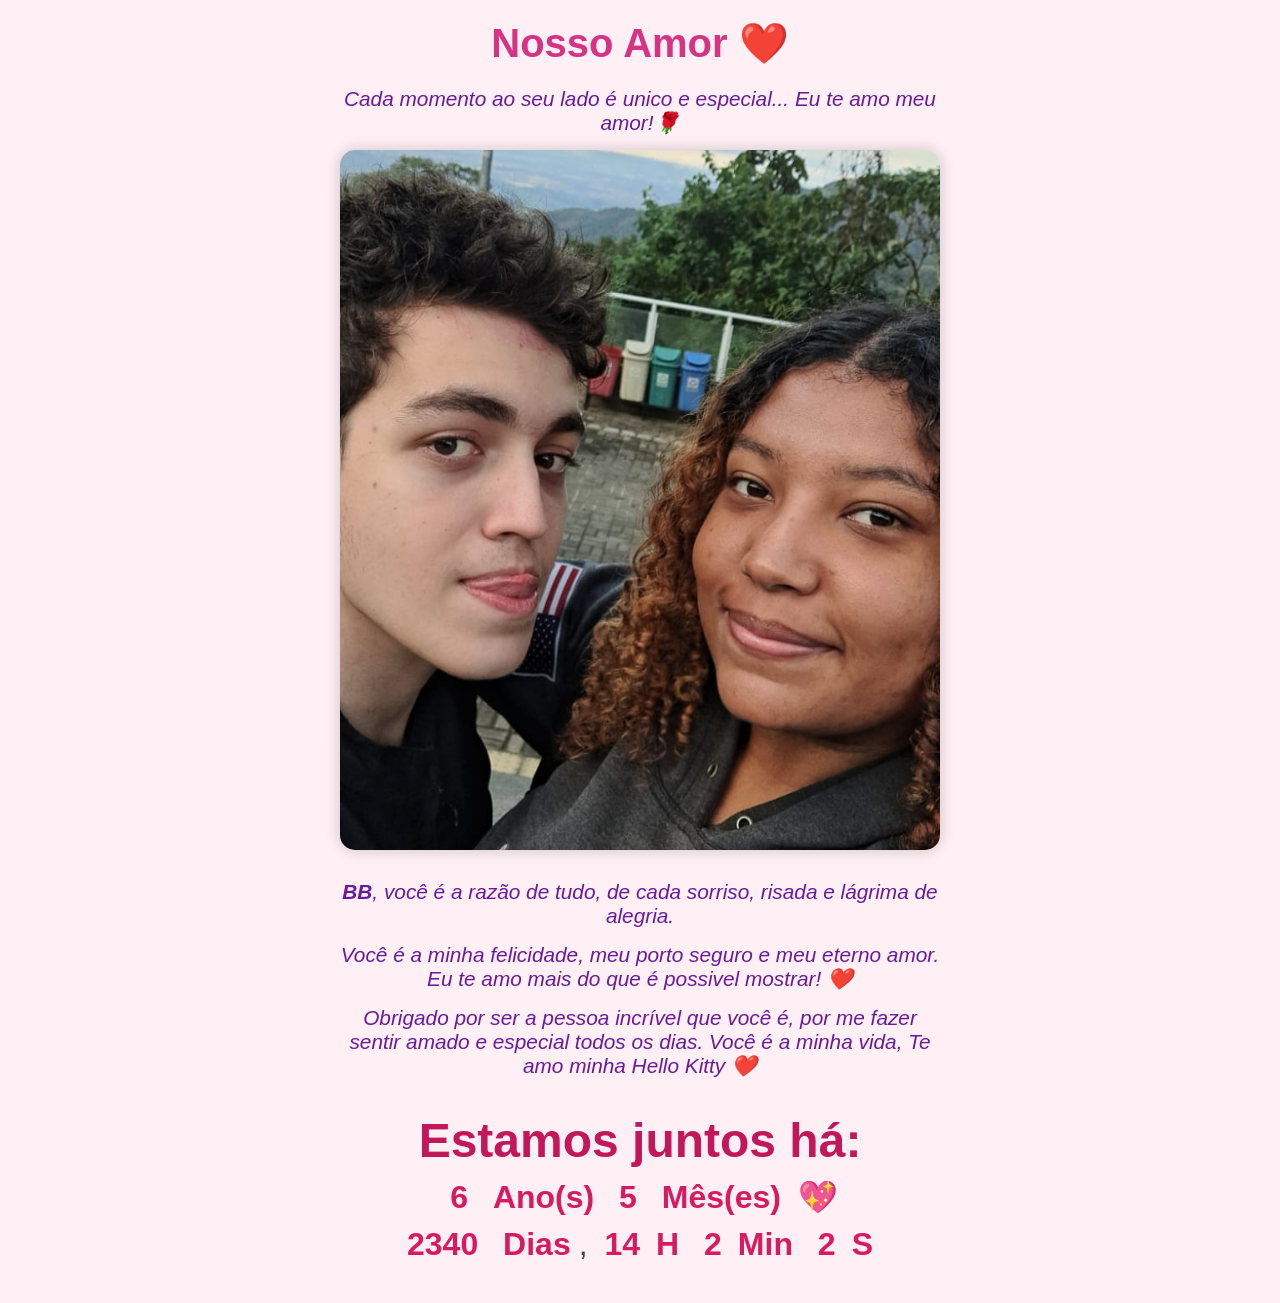
==== index.html @ 705b9871 "Update index.html" ====
<!DOCTYPE html>
<html lang="pt-BR">
<head>
  <meta charset="UTF-8" />
  <meta name="viewport" content="width=device-width, initial-scale=1.0"/>
  <title>RelationTimer ❤️</title>
  <link rel="stylesheet" href="style.css" />
</head>
<body>
    <h1>Nosso Amor ❤️</h1>
  
    <p class="mensagem">
      Cada momento ao seu lado é unico e especial... Eu te amo meu amor!🌹
    </p>
  
    <!-- Carrossel -->
    <div class="carousel">
      <div class="carousel-inner">
        <img src="amgs/bb1.jpeg" class="slide" />
        <img src="amgs/bb2.jpeg" class="slide" />
        <img src="amgs/bb3.jpeg" class="slide" />
        <img src="amgs/bb4.jpeg" class="slide" />
        <img src="amgs/bb5.jpeg" class="slide" />
        <img src="amgs/bb6.jpeg" class="slide" />
        <img src="amgs/bb7.jpeg" class="slide" />
        <img src="amgs/bb8.jpeg" class="slide" />
        <img src="amgs/bb9.jpeg" class="slide" />
        <img src="amgs/bb10.jpeg" class="slide" />
        <img src="amgs/bb11.jpeg" class="slide" />
        <img src="amgs/bb12.jpeg" class="slide" />
        <img src="amgs/bb13.jpeg" class="slide" />
        <img src="amgs/bb14.jpeg" class="slide" />
        <img src="amgs/bb15.jpeg" class="slide" />
        <img src="amgs/bb16.jpeg" class="slide" />
        <img src="amgs/bb17.jpeg" class="slide" />
        <img src="amgs/bb18.jpeg" class="slide" />
      </div>
    </div>

    <p class="mensagem">
      <strong>BB</strong>, você é a razão de tudo, de cada sorriso, risada e lágrima de alegria.
    </p>
    <p class="mensagem">
        Você é a minha felicidade, meu porto seguro e meu eterno amor. Eu te amo mais do que é possivel mostrar! ❤️
    </p>
    <p class="mensagem">
      Obrigado por ser a pessoa incrível que você é, por me fazer sentir amado e especial todos os dias. 
      Você é a minha vida, Te amo minha Hello Kitty ❤️
    </p>


    <div id="contador">
        <h2>Estamos juntos há:</h2>
        <p id="tempoYM"></p> <!-- Anos e meses -->
        <p id="tempo"></p>   <!-- Dias, horas, minutos e segundos -->
    </div>
    <script src="script.js"></script>
  </body>
</html>
---- style.css ----
* {
    margin: 0;
    padding: 0;
    box-sizing: border-box;
  }
  
  body {
    font-family: 'Segoe UI', sans-serif;
    background-color: #fff0f5;
    color: #444;
    padding: 20px;
    display: flex;
    flex-direction: column;
    align-items: center;
    text-align: center;
  }
  
  h1 {
    color: #d63384;
    font-size: 2.5rem;
    margin-bottom: 20px;
    max-width: 600px;
    text-align: center;
  }
  
  .mensagem {
    font-size: 1.3rem;
    margin-bottom: 15px;
    color: #6a1b9a;
    font-style: italic;
    max-width: 600px;
    text-align: center;
  }
  
  .carousel {
    width: 100%;
    max-width: 600px;
    margin: 0 auto 30px;
    position: relative;
    overflow: hidden;
    border-radius: 15px;
    box-shadow: 0 0 15px rgba(0, 0, 0, 0.2);
  }
  
  .slide {
    width: 100%;
    max-height: 700px;
    display: block;
    object-fit: cover;
    border-radius: 10px;
  }
  
  hr, .linha {
    width: 80%;
    max-width: 500px;
    margin: 30px auto;
    border: none;
    border-top: 2px solid #9c27b0;
  }
  
  #contador {
    font-size: 2rem;
    padding: 20px;
    max-width: 600px;
  }
  
  #contador h2 {
    color: #c2185b;
    margin-bottom: 10px;
  }
  
  #tempoYM {
    font-size: 2rem;
    font-family: 'Orbitron', sans-serif;
    color: #d81b60;
    font-weight: bold;
    margin-bottom: 10px;
  }
  
  .numero {
    font-family: 'Orbitron', sans-serif;
    font-size: 2rem;
    color: #d81b60;
    font-weight: bold;
    margin: 0 8px;
  }
  
  /* Responsividade */
  @media (max-width: 600px) {
    h1 {
      font-size: 2rem;
    }
  
    .mensagem {
      font-size: 1.1rem;
    }
  
    #contador {
      font-size: 1rem;
      padding: 10px;
    }
  
    #tempoYM {
      font-size: 1.5rem;
    }
  
    .numero {
      font-size: 1.5rem;
    }
  
    hr, .linha {
      width: 90%;
    }     
  }
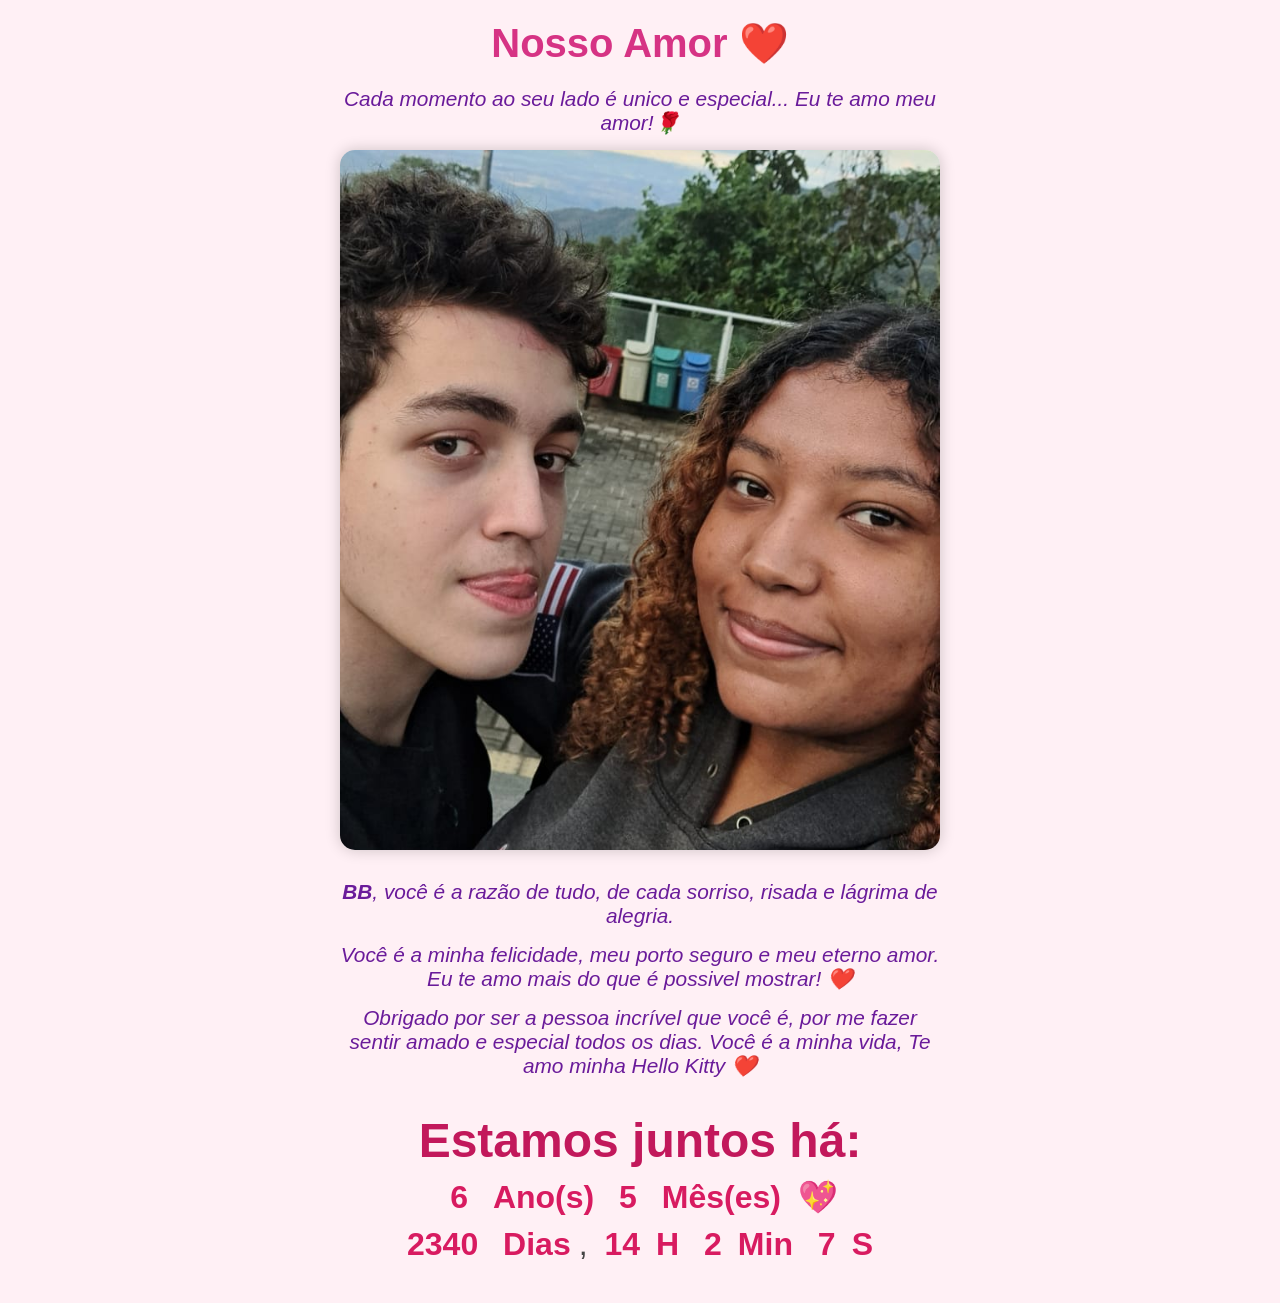
==== commit 24e9f967: "Update index.html" ====
--- a/index.html
+++ b/index.html
@@ -3,7 +3,7 @@
 <head>
   <meta charset="UTF-8" />
   <meta name="viewport" content="width=device-width, initial-scale=1.0"/>
-  <title>RelationTimer ❤️</title>
+  <title>Relation Timer ❤️</title>
   <link rel="stylesheet" href="style.css" />
 </head>
 <body>
@@ -62,3 +62,4 @@
 
 
 
+
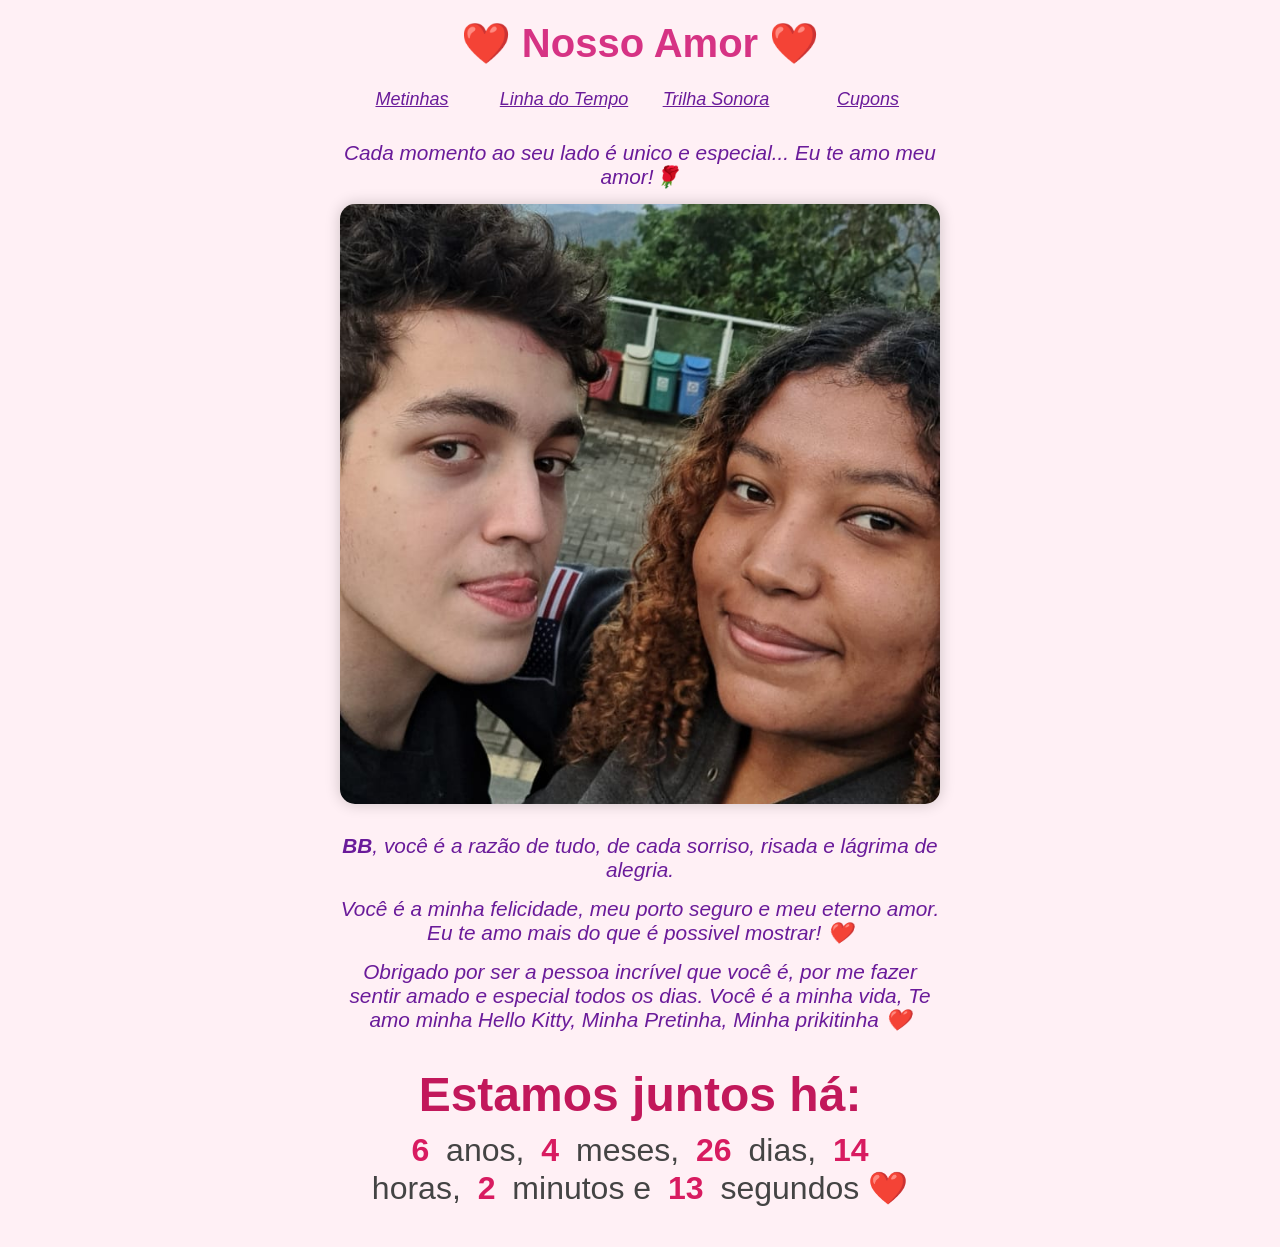
==== commit 35eb14a1: "Add files via upload" ====
--- a/index.html
+++ b/index.html
@@ -7,7 +7,32 @@
   <link rel="stylesheet" href="style.css" />
 </head>
 <body>
-    <h1>Nosso Amor ❤️</h1>
+    <h1>❤️ Nosso Amor ❤️</h1>
+
+    <table class="pages">
+      <tr>
+        <td>
+          <div>
+            <a href="C:\Users\Henri\OneDrive\Documentos\SITES\site-gi-main\Metas.html" class="outraPagina">Metinhas</a>
+          </div>
+        </td>
+        <td>
+          <div>
+            <a href="C:\Users\Henri\OneDrive\Documentos\SITES\site-gi-main\Tempo.html" class="outraPagina">Linha do Tempo</a>
+          </div>
+        </td>
+        <td>
+          <div>
+            <a href="C:\Users\Henri\OneDrive\Documentos\SITES\site-gi-main\TrilhaSonora.html" class="outraPagina">Trilha Sonora</a>
+          </div>
+        </td>
+        <td>
+          <div>
+            <a href="C:\Users\Henri\OneDrive\Documentos\SITES\site-gi-main\Cupons.html" class="outraPagina">Cupons</a>
+          </div>
+        </td>
+      </tr>
+    </table>
   
     <p class="mensagem">
       Cada momento ao seu lado é unico e especial... Eu te amo meu amor!🌹
@@ -34,6 +59,16 @@
         <img src="amgs/bb16.jpeg" class="slide" />
         <img src="amgs/bb17.jpeg" class="slide" />
         <img src="amgs/bb18.jpeg" class="slide" />
+        <img src="amgs/bb19.jpeg" class="slide" />
+        <img src="amgs/bb20.jpeg" class="slide" />
+        <img src="amgs/bb21.jpeg" class="slide" />
+        <img src="amgs/bb22.jpeg" class="slide" />
+        <img src="amgs/bb23.jpeg" class="slide" />
+        <img src="amgs/bb24.jpeg" class="slide" />
+        <img src="amgs/bb25.jpeg" class="slide" />
+        <img src="amgs/bb26.jpeg" class="slide" />
+        <img src="amgs/bb27.jpeg" class="slide" />
+
       </div>
     </div>
 
@@ -45,15 +80,14 @@
     </p>
     <p class="mensagem">
       Obrigado por ser a pessoa incrível que você é, por me fazer sentir amado e especial todos os dias. 
-      Você é a minha vida, Te amo minha Hello Kitty ❤️
+      Você é a minha vida, Te amo minha Hello Kitty, Minha Pretinha, Minha prikitinha ❤️
     </p>
 
 
     <div id="contador">
-        <h2>Estamos juntos há:</h2>
-        <p id="tempoYM"></p> <!-- Anos e meses -->
-        <p id="tempo"></p>   <!-- Dias, horas, minutos e segundos -->
-    </div>
+    <h2>Estamos juntos há:</h2>
+    <p id="tempo"></p>
+</div>
     <script src="script.js"></script>
   </body>
 </html>
--- a/style.css
+++ b/style.css
@@ -22,6 +22,22 @@
     max-width: 600px;
     text-align: center;
   }
+
+  .outraPagina {
+    color: #6a1b9a;
+    font-size: 18px;
+    font-style: italic;
+  }
+
+  .pages {
+    display: flex;
+    gap: 10px;
+  }
+
+  .pages div {
+    width: 150px;
+    height: 50px;
+  }
   
   .mensagem {
     font-size: 1.3rem;
@@ -44,7 +60,7 @@
   
   .slide {
     width: 100%;
-    max-height: 700px;
+    height: 600px;
     display: block;
     object-fit: cover;
     border-radius: 10px;
@@ -112,10 +128,63 @@
       width: 90%;
     }     
   }
+
+  .imgMeta{
+    height: 10%;
+    width: 10%;
+  }
+
+  .lista-cupons{
+    display: flex;
+    flex-direction: column;
+    gap: 16px;
+    max-width: 480px;
+    margin: 0 auto;
+    padding: 20px;
+  }
+
+  .cupom-card {
+  display: flex;
+  justify-content: space-between;
+  align-items: center;
+  background-color: #ffffff;
+  border: 2px dashed #dcdde1; /* Borda pontilhada estilo cupom */
+  border-radius: 10px;
+  padding: 16px 20px;
+  box-shadow: 0 4px 12px rgba(0, 0, 0, 0.03);
+  transition: transform 0.2s ease, border-color 0.2s ease;
+  }
+
+  .cupom-info {
+  display: flex;
+  flex-direction: column;
+  gap: 4px;
+  }
+
+  .descricao {
+  font-size: 15px;
+  color: #718093;
+  margin: 0;
+  }
+
+  .cupom-codigo {
+  background-color: #f1f2f6;
+  border: 1px dashed #ff4757;
+  padding: 8px 12px;
+  border-radius: 6px;
+  min-width: 90px;
+  max-width: 140px;       
+  text-align: center;
+  flex-shrink: 0;         
+  overflow: hidden;   
+}
+
+  .txt-codigo {
+  font-weight: 700;
+  color: #2f3542;
+  letter-spacing: 0.5px; 
+  font-size: 0.85rem;     
+  word-break: break-all;
+  display: block;
+}
   
-
-
-
-
-
-
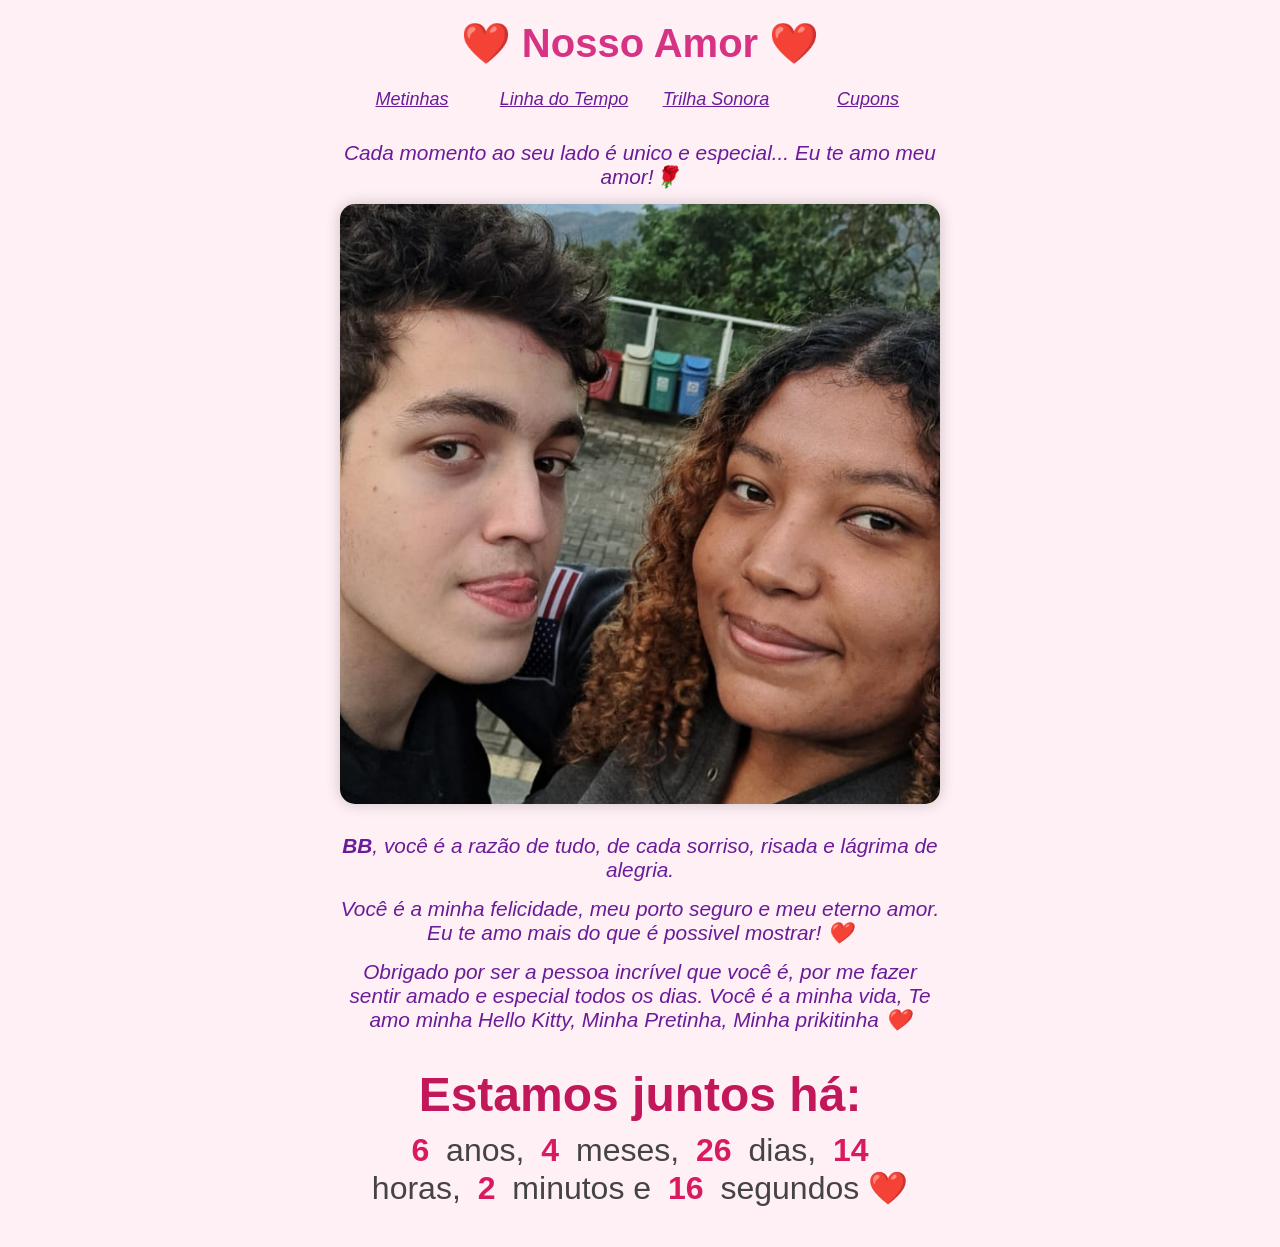
==== commit 5bd61946: "Update links to use relative URLs" ====
--- a/index.html
+++ b/index.html
@@ -13,22 +13,22 @@
       <tr>
         <td>
           <div>
-            <a href="C:\Users\Henri\OneDrive\Documentos\SITES\site-gi-main\Metas.html" class="outraPagina">Metinhas</a>
+            <a href="https://github.com/HenriSilvs/site-gi/edit/main/index.html" class="outraPagina">Metinhas</a>
           </div>
         </td>
         <td>
           <div>
-            <a href="C:\Users\Henri\OneDrive\Documentos\SITES\site-gi-main\Tempo.html" class="outraPagina">Linha do Tempo</a>
+            <a href="https://github.com/HenriSilvs/site-gi/edit/main/index.html" class="outraPagina">Linha do Tempo</a>
           </div>
         </td>
         <td>
           <div>
-            <a href="C:\Users\Henri\OneDrive\Documentos\SITES\site-gi-main\TrilhaSonora.html" class="outraPagina">Trilha Sonora</a>
+            <a href="https://github.com/HenriSilvs/site-gi/edit/main/index.html" class="outraPagina">Trilha Sonora</a>
           </div>
         </td>
         <td>
           <div>
-            <a href="C:\Users\Henri\OneDrive\Documentos\SITES\site-gi-main\Cupons.html" class="outraPagina">Cupons</a>
+            <a href="https://github.com/HenriSilvs/site-gi/edit/main/index.html" class="outraPagina">Cupons</a>
           </div>
         </td>
       </tr>
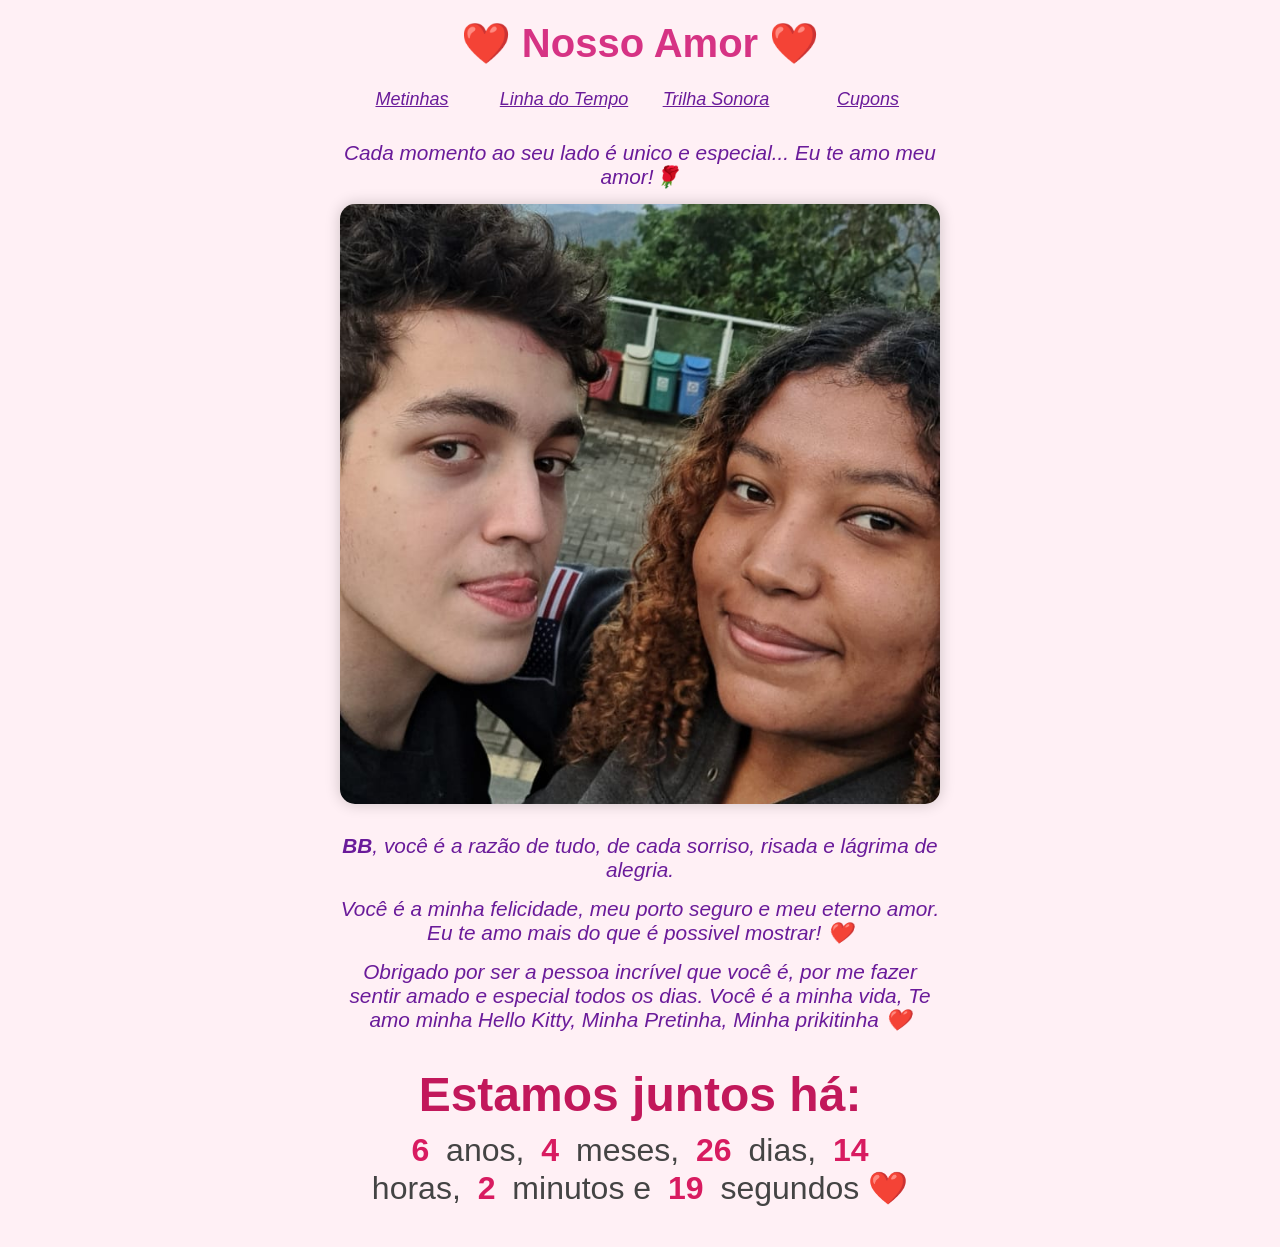
==== commit c22921db: "reorganizando links html" ====
--- a/index.html
+++ b/index.html
@@ -13,22 +13,22 @@
       <tr>
         <td>
           <div>
-            <a href="https://github.com/HenriSilvs/site-gi/edit/main/index.html" class="outraPagina">Metinhas</a>
+            <a href="https://github.com/HenriSilvs/site-gi/edit/main/Metas.html" class="outraPagina">Metinhas</a>
           </div>
         </td>
         <td>
           <div>
-            <a href="https://github.com/HenriSilvs/site-gi/edit/main/index.html" class="outraPagina">Linha do Tempo</a>
+            <a href="https://github.com/HenriSilvs/site-gi/edit/main/Tempo.html" class="outraPagina">Linha do Tempo</a>
           </div>
         </td>
         <td>
           <div>
-            <a href="https://github.com/HenriSilvs/site-gi/edit/main/index.html" class="outraPagina">Trilha Sonora</a>
+            <a href="https://github.com/HenriSilvs/site-gi/edit/main/TrilhaSonora.html" class="outraPagina">Trilha Sonora</a>
           </div>
         </td>
         <td>
           <div>
-            <a href="https://github.com/HenriSilvs/site-gi/edit/main/index.html" class="outraPagina">Cupons</a>
+            <a href="https://github.com/HenriSilvs/site-gi/edit/main/Cupons.html" class="outraPagina">Cupons</a>
           </div>
         </td>
       </tr>
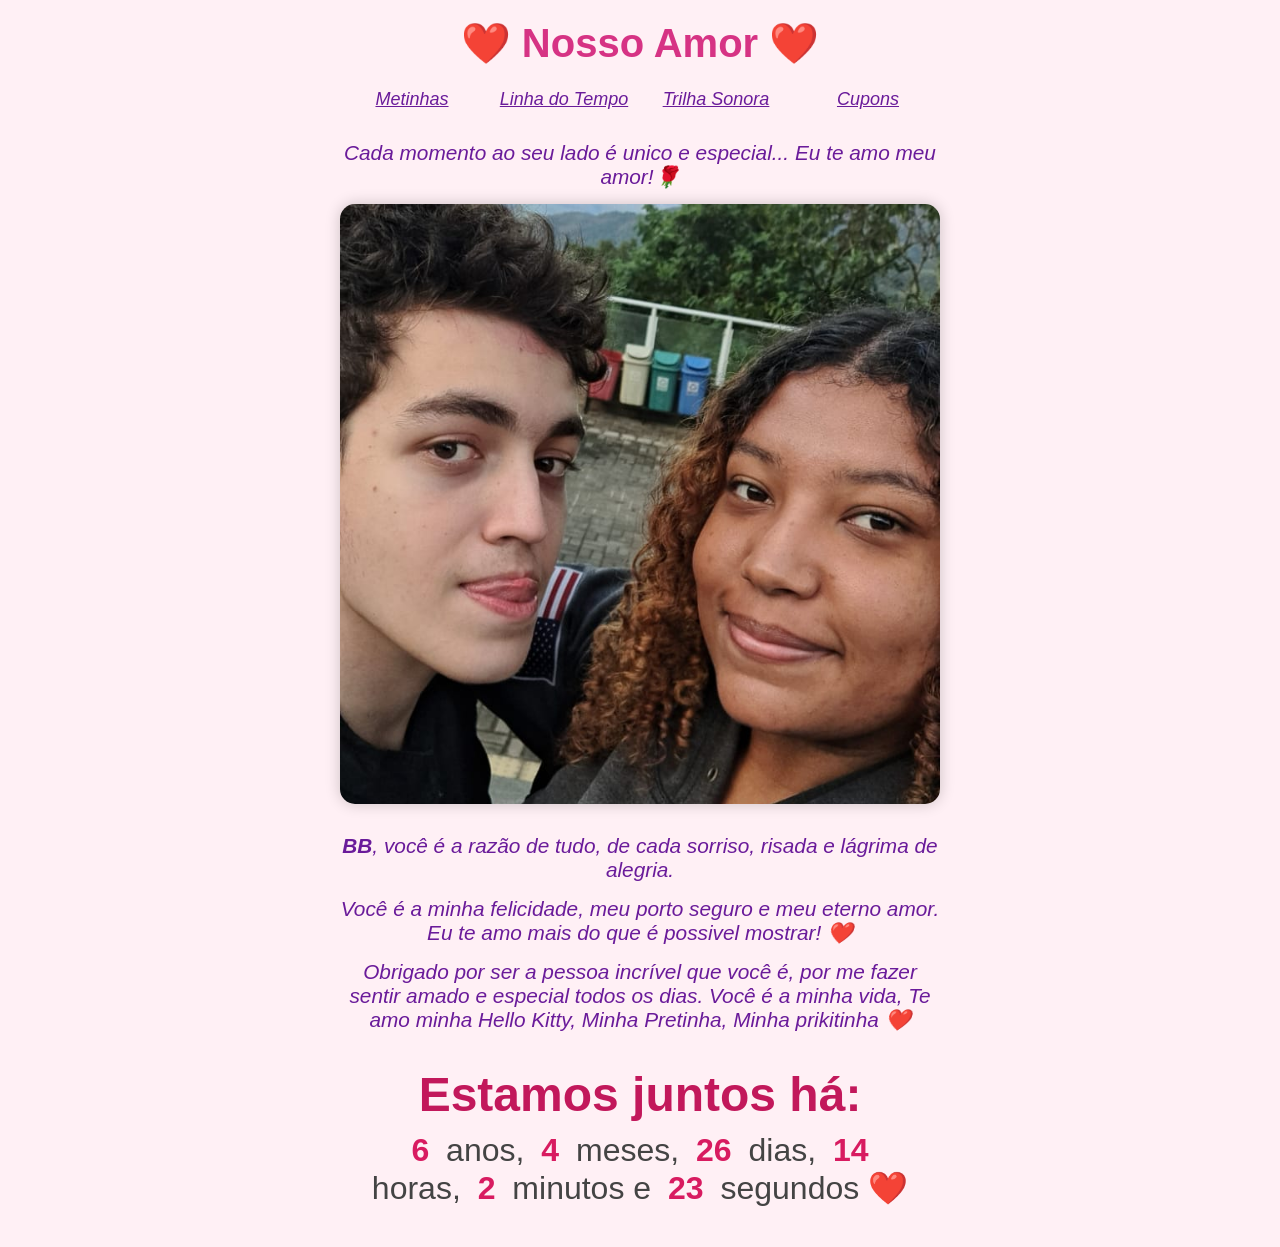
==== commit bf8b1d68: "Refactor HTML structure and links" ====
--- a/index.html
+++ b/index.html
@@ -13,22 +13,22 @@
       <tr>
         <td>
           <div>
-            <a href="https://github.com/HenriSilvs/site-gi/edit/main/Metas.html" class="outraPagina">Metinhas</a>
+            <a href="Metas.html" class="outraPagina">Metinhas</a>
           </div>
         </td>
         <td>
           <div>
-            <a href="https://github.com/HenriSilvs/site-gi/edit/main/Tempo.html" class="outraPagina">Linha do Tempo</a>
+            <a href="Tempo.html" class="outraPagina">Linha do Tempo</a>
           </div>
         </td>
         <td>
           <div>
-            <a href="https://github.com/HenriSilvs/site-gi/edit/main/TrilhaSonora.html" class="outraPagina">Trilha Sonora</a>
+            <a href="TrilhaSonora.html" class="outraPagina">Trilha Sonora</a>
           </div>
         </td>
         <td>
           <div>
-            <a href="https://github.com/HenriSilvs/site-gi/edit/main/Cupons.html" class="outraPagina">Cupons</a>
+            <a href="Cupons.html" class="outraPagina">Cupons</a>
           </div>
         </td>
       </tr>
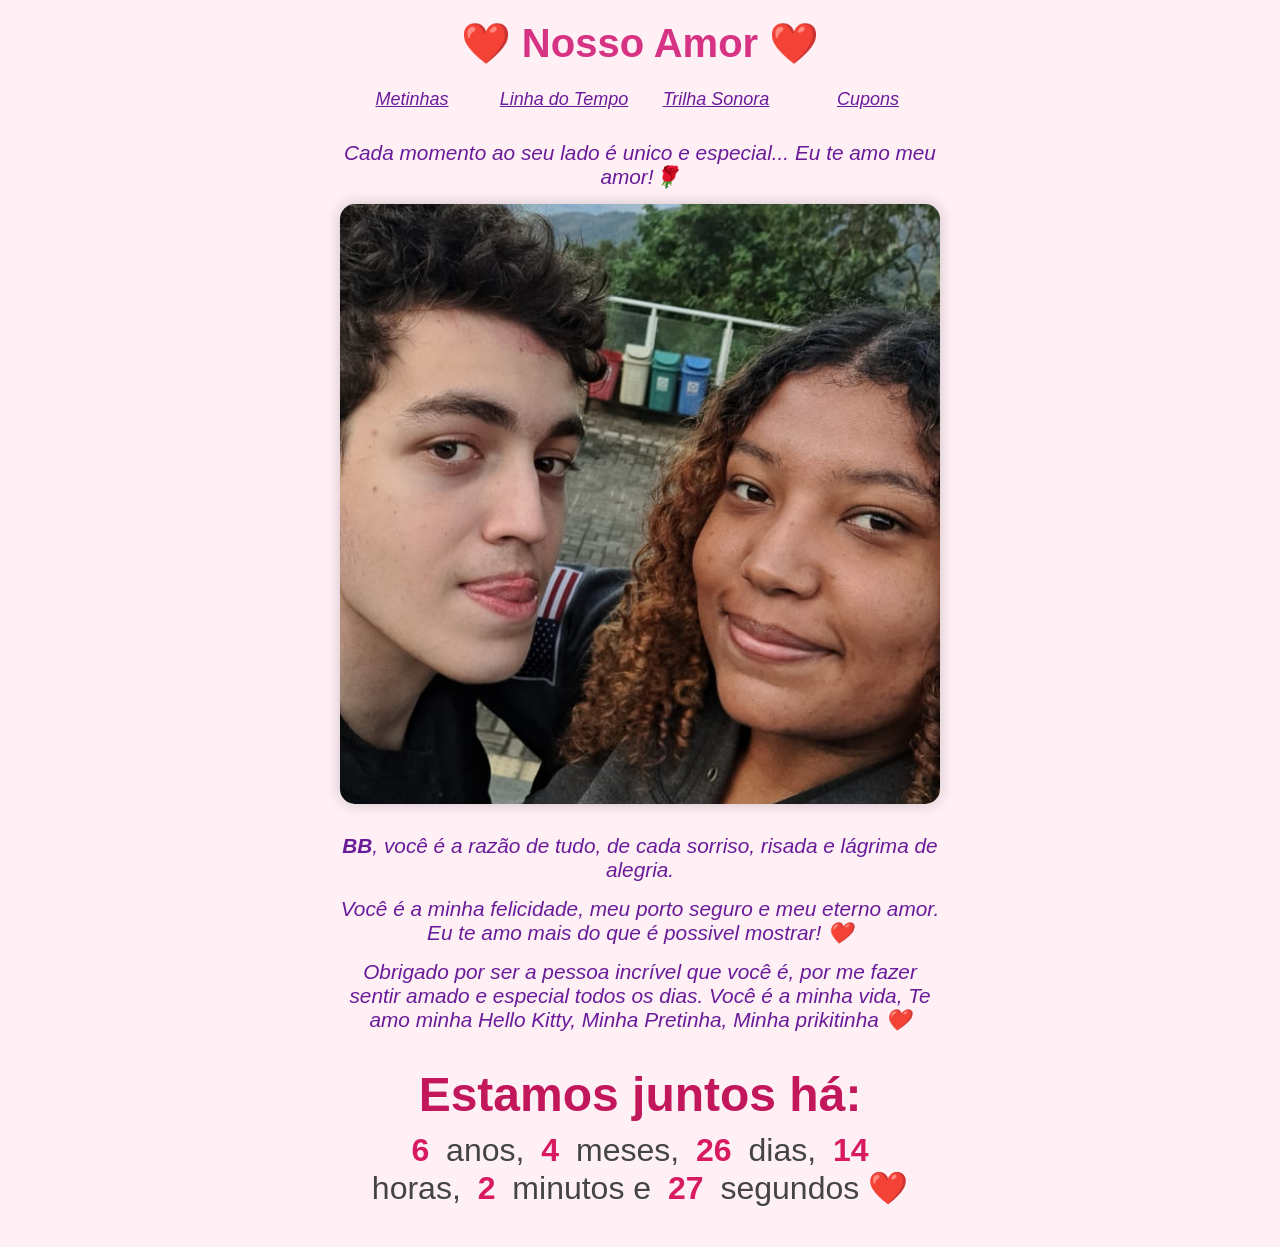
==== commit 49435698: "Add files via upload" ====
--- a/index.html
+++ b/index.html
@@ -13,22 +13,22 @@
       <tr>
         <td>
           <div>
-            <a href="Metas.html" class="outraPagina">Metinhas</a>
+            <a href="C:\Users\Henri\OneDrive\Documentos\SITES\site-gi-main\Metas.html" class="outraPagina">Metinhas</a>
           </div>
         </td>
         <td>
           <div>
-            <a href="Tempo.html" class="outraPagina">Linha do Tempo</a>
+            <a href="C:\Users\Henri\OneDrive\Documentos\SITES\site-gi-main\Tempo.html" class="outraPagina">Linha do Tempo</a>
           </div>
         </td>
         <td>
           <div>
-            <a href="TrilhaSonora.html" class="outraPagina">Trilha Sonora</a>
+            <a href="C:\Users\Henri\OneDrive\Documentos\SITES\site-gi-main\TrilhaSonora.html" class="outraPagina">Trilha Sonora</a>
           </div>
         </td>
         <td>
           <div>
-            <a href="Cupons.html" class="outraPagina">Cupons</a>
+            <a href="C:\Users\Henri\OneDrive\Documentos\SITES\site-gi-main\Cupons.html" class="outraPagina">Cupons</a>
           </div>
         </td>
       </tr>
--- a/style.css
+++ b/style.css
@@ -187,4 +187,47 @@
   word-break: break-all;
   display: block;
 }
-  
+
+.card {
+    padding: 10px 40px;
+    position: relative;
+    background-color: inherit;
+    width: 50%;
+    box-sizing: border-box;
+}
+
+.esquerda {
+  left:0;
+}
+
+.direita {
+  left: 50%;
+}
+
+.textodata {
+    padding: 24px;
+    background-color: var(--cor-fundo-card);
+    position: relative;
+    border-radius: 16px;
+    box-shadow: 0 4px 20px var(--cor-sombra);
+    transition: transform 0.3s ease;
+}
+
+.timeline {
+    position: relative;
+    max-width: 1000px; /* Ou a largura máxima que preferir */
+    margin: 0 auto;
+}
+
+.timeline::after {
+    content: '';
+    position: absolute;
+    width: 4px;                  /* Espessura da linha */
+    background-color: #ff4d6d;   /* Cor da linha (pode alterar para a cor do seu tema) */
+    top: 0;
+    bottom: 0;
+    left: 50%;                   /* Posiciona exatamente no meio */
+    transform: translateX(-50%); /* Garante o alinhamento perfeito no centro */
+    z-index: 1;                  /* Mantém a linha na camada correta */
+}
+
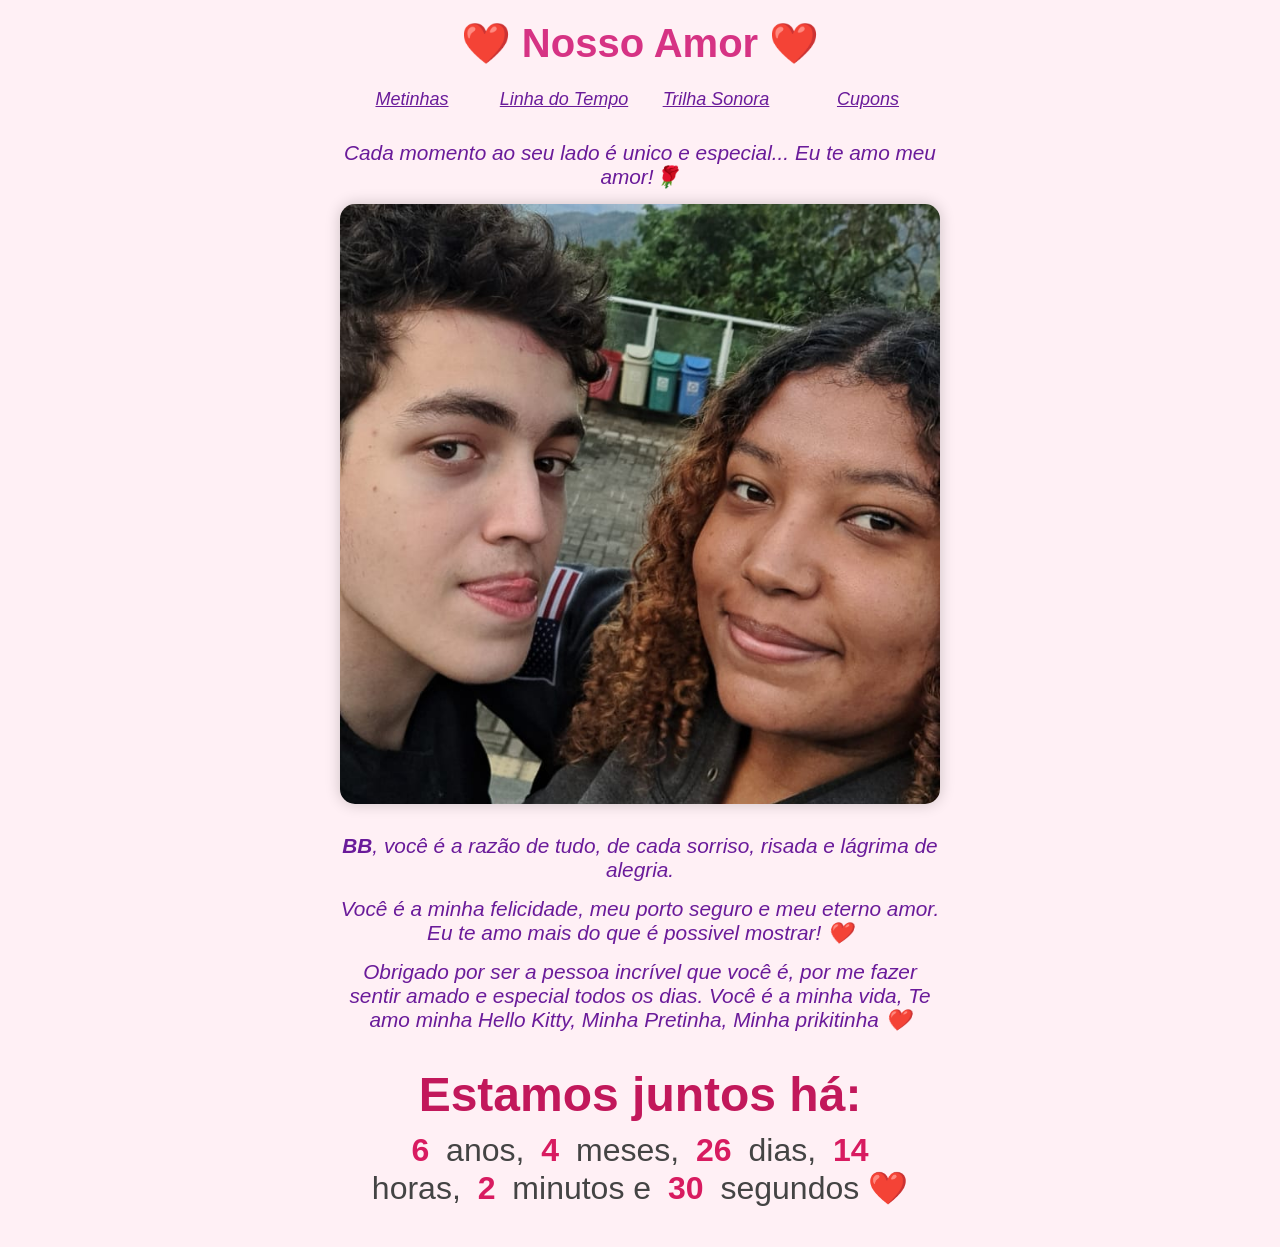
==== commit 0d5fe063: "Update index.html" ====
--- a/index.html
+++ b/index.html
@@ -13,22 +13,22 @@
       <tr>
         <td>
           <div>
-            <a href="C:\Users\Henri\OneDrive\Documentos\SITES\site-gi-main\Metas.html" class="outraPagina">Metinhas</a>
+            <a href="Metas.html" class="outraPagina">Metinhas</a>
           </div>
         </td>
         <td>
           <div>
-            <a href="C:\Users\Henri\OneDrive\Documentos\SITES\site-gi-main\Tempo.html" class="outraPagina">Linha do Tempo</a>
+            <a href="Tempo.html" class="outraPagina">Linha do Tempo</a>
           </div>
         </td>
         <td>
           <div>
-            <a href="C:\Users\Henri\OneDrive\Documentos\SITES\site-gi-main\TrilhaSonora.html" class="outraPagina">Trilha Sonora</a>
+            <a href="TrilhaSonora.html" class="outraPagina">Trilha Sonora</a>
           </div>
         </td>
         <td>
           <div>
-            <a href="C:\Users\Henri\OneDrive\Documentos\SITES\site-gi-main\Cupons.html" class="outraPagina">Cupons</a>
+            <a href="Cupons.html" class="outraPagina">Cupons</a>
           </div>
         </td>
       </tr>
